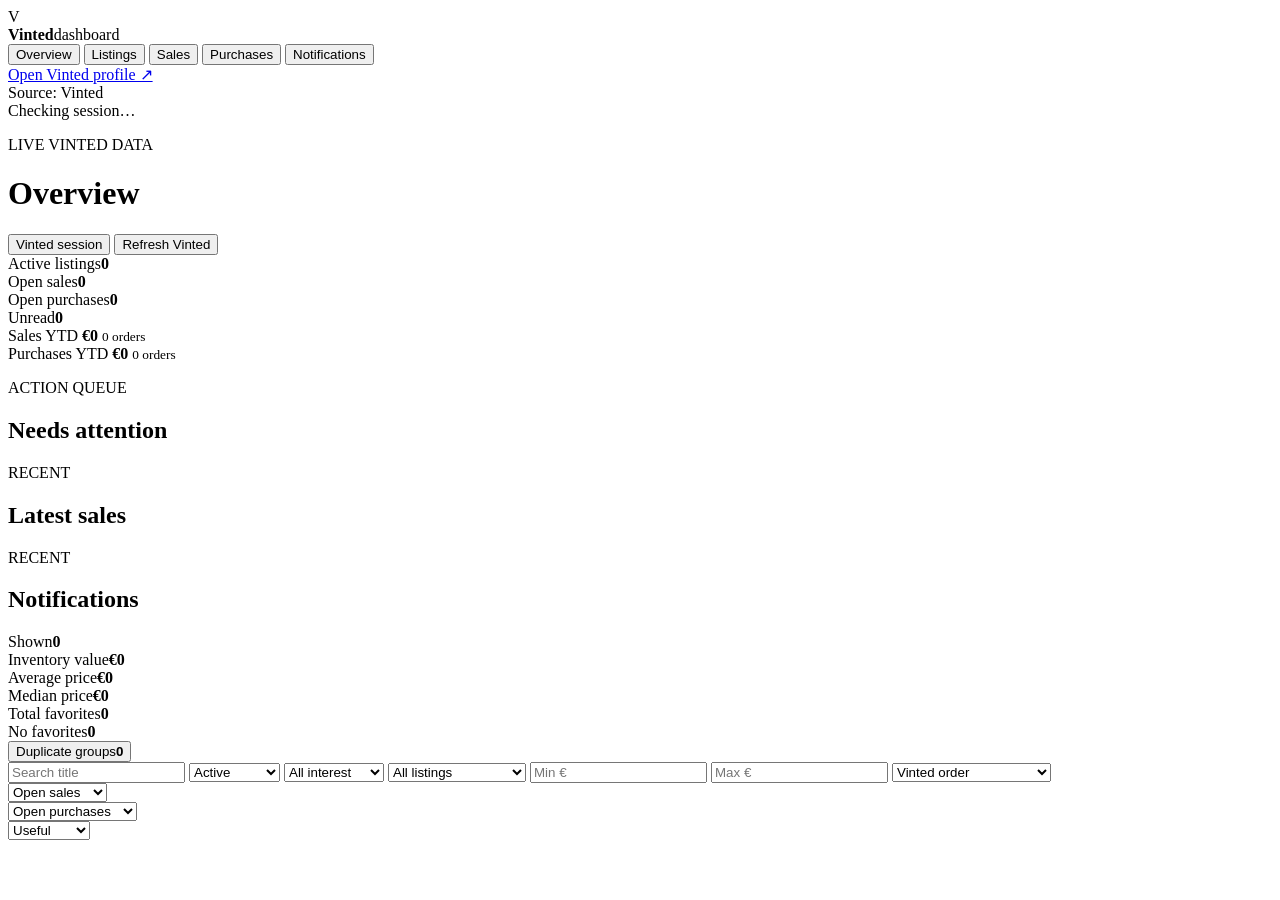
==== app/static/index.html @ d5b47444 "Show YTD sales and purchase totals" ====
<!doctype html>
<html lang="en">
<head>
  <meta charset="utf-8">
  <meta name="viewport" content="width=device-width,initial-scale=1">
  <title>Vinted Dashboard</title>
  <link rel="stylesheet" href="/static/styles.css">
</head>
<body>
  <div class="shell">
    <aside class="sidebar">
      <div class="brand">
        <div class="brand-mark">V</div>
        <div><strong>Vinted</strong><span>dashboard</span></div>
      </div>

      <nav id="nav">
        <button class="nav-item active" data-view="overview">Overview</button>
        <button class="nav-item" data-view="listings">Listings <span id="nav-listings"></span></button>
        <button class="nav-item" data-view="sales">Sales <span id="nav-sales"></span></button>
        <button class="nav-item" data-view="purchases">Purchases <span id="nav-purchases"></span></button>
        <button class="nav-item" data-view="notifications">Notifications <span id="nav-notifications"></span></button>
      </nav>

      <div class="sidebar-bottom">
        <a id="profile-link" href="https://www.vinted.pt/member/58344842" target="_blank" rel="noreferrer">Open Vinted profile ↗</a>
        <div class="source-note">
          Source: Vinted<br>
          <span id="session-state">Checking session…</span>
        </div>
      </div>
    </aside>

    <main>
      <header>
        <div>
          <p class="eyebrow">LIVE VINTED DATA</p>
          <h1 id="page-title">Overview</h1>
        </div>
        <div class="header-actions">
          <button class="btn secondary" id="session-btn">Vinted session</button>
          <button class="btn primary" id="refresh-btn">Refresh Vinted</button>
        </div>
      </header>

      <div id="flash"></div>
      <div id="source-errors"></div>

      <section id="overview" class="view active">
        <div class="stat-grid">
          <article class="stat"><span>Active listings</span><strong id="stat-active">0</strong></article>
          <article class="stat"><span>Open sales</span><strong id="stat-sales">0</strong></article>
          <article class="stat"><span>Open purchases</span><strong id="stat-purchases">0</strong></article>
          <article class="stat"><span>Unread</span><strong id="stat-unread">0</strong></article>
        </div>

        <div class="ytd-grid">
          <article class="stat ytd-stat">
            <span id="ytd-sales-label">Sales YTD</span>
            <strong id="stat-ytd-sales">€0</strong>
            <small id="stat-ytd-sales-count">0 orders</small>
          </article>
          <article class="stat ytd-stat">
            <span id="ytd-purchases-label">Purchases YTD</span>
            <strong id="stat-ytd-purchases">€0</strong>
            <small id="stat-ytd-purchases-count">0 orders</small>
          </article>
        </div>

        <div class="panel">
          <div class="panel-head">
            <div><p class="eyebrow">ACTION QUEUE</p><h2>Needs attention</h2></div>
          </div>
          <div id="attention"></div>
        </div>

        <div class="grid-2">
          <div class="panel">
            <div class="panel-head"><div><p class="eyebrow">RECENT</p><h2>Latest sales</h2></div></div>
            <div id="recent-sales"></div>
          </div>
          <div class="panel">
            <div class="panel-head"><div><p class="eyebrow">RECENT</p><h2>Notifications</h2></div></div>
            <div id="recent-notifications"></div>
          </div>
        </div>
      </section>

      <section id="listings" class="view">
        <div class="listing-stats" id="listing-stats">
          <article class="mini-stat"><span>Shown</span><strong id="listing-stat-count">0</strong></article>
          <article class="mini-stat"><span>Inventory value</span><strong id="listing-stat-value">€0</strong></article>
          <article class="mini-stat"><span>Average price</span><strong id="listing-stat-average">€0</strong></article>
          <article class="mini-stat"><span>Median price</span><strong id="listing-stat-median">€0</strong></article>
          <article class="mini-stat"><span>Total favorites</span><strong id="listing-stat-favorites">0</strong></article>
          <article class="mini-stat"><span>No favorites</span><strong id="listing-stat-zero-favorites">0</strong></article>
          <button class="mini-stat duplicate-stat" id="listing-stat-duplicates" type="button" title="Show only potential duplicate listings">
            <span>Duplicate groups</span><strong id="listing-stat-duplicate-groups">0</strong>
          </button>
        </div>
        <div class="toolbar listing-toolbar">
          <input id="listing-search" class="search" placeholder="Search title">
          <select id="listing-status" aria-label="Listing status">
            <option value="">All statuses</option>
            <option value="active" selected>Active</option>
            <option value="sold">Sold</option>
            <option value="reserved">Reserved</option>
            <option value="hidden">Hidden</option>
            <option value="draft">Draft</option>
          </select>
          <select id="listing-interest" aria-label="Favorite filter">
            <option value="">All interest</option>
            <option value="liked">Has favorites</option>
            <option value="unliked">No favorites</option>
          </select>
          <select id="listing-duplicate" aria-label="Duplicate filter">
            <option value="">All listings</option>
            <option value="duplicates">Potential duplicates</option>
            <option value="unique">Unique titles</option>
          </select>
          <input id="listing-price-min" class="price-filter" type="number" min="0" step="0.50" inputmode="decimal" placeholder="Min €" aria-label="Minimum price">
          <input id="listing-price-max" class="price-filter" type="number" min="0" step="0.50" inputmode="decimal" placeholder="Max €" aria-label="Maximum price">
          <select id="listing-sort" aria-label="Sort listings">
            <option value="newest">Vinted order</option>
            <option value="oldest">Vinted order - reversed</option>
            <option value="price-asc">Price - low to high</option>
            <option value="price-desc">Price - high to low</option>
            <option value="likes-desc">Most favorites</option>
            <option value="views-desc">Most views</option>
            <option value="title-asc">Title A-Z</option>
          </select>
          <span class="toolbar-count" id="listing-count"></span>
        </div>
        <div class="panel table-panel"><div id="listings-table"></div></div>
      </section>

      <section id="sales" class="view">
        <div class="toolbar">
          <select id="sales-scope">
            <option value="open">Open sales</option>
            <option value="closed">Closed sales</option>
            <option value="all">All sales</option>
          </select>
        </div>
        <div class="panel table-panel"><div id="sales-table"></div></div>
      </section>

      <section id="purchases" class="view">
        <div class="toolbar">
          <select id="purchases-scope">
            <option value="open">Open purchases</option>
            <option value="closed">Closed purchases</option>
            <option value="all">All purchases</option>
          </select>
        </div>
        <div class="panel table-panel"><div id="purchases-table"></div></div>
      </section>

      <section id="notifications" class="view">
        <div class="toolbar">
          <select id="notification-filter" aria-label="Notification filter">
            <option value="useful" selected>Useful</option>
            <option value="all">All activity</option>
            <option value="favorites">Favorites</option>
          </select>
          <span class="toolbar-count" id="notification-count"></span>
        </div>
        <div class="panel"><div id="notifications-list"></div></div>
      </section>
    </main>
  </div>

  <dialog id="session-dialog">
    <form id="session-form">
      <div class="dialog-head">
        <h2>Vinted session</h2>
        <button type="button" class="icon-btn" id="session-close">×</button>
      </div>
      <p class="dialog-copy">Paste the complete <code>Cookie</code> request header from a signed-in request to <code>www.vinted.pt</code>. It is stored only on this server.</p>
      <label>Cookie header
        <textarea id="session-cookie" rows="8" placeholder="access_token_web=...; refresh_token_web=...; ..."></textarea>
      </label>
      <div class="session-status" id="dialog-session-status"></div>
      <div class="dialog-actions split">
        <button type="button" class="btn danger" id="session-clear">Clear saved session</button>
        <div>
          <button type="button" class="btn secondary" id="session-cancel">Cancel</button>
          <button type="submit" class="btn primary">Save & test</button>
        </div>
      </div>
    </form>
  </dialog>

  <script src="/static/app.js"></script>
</body>
</html>
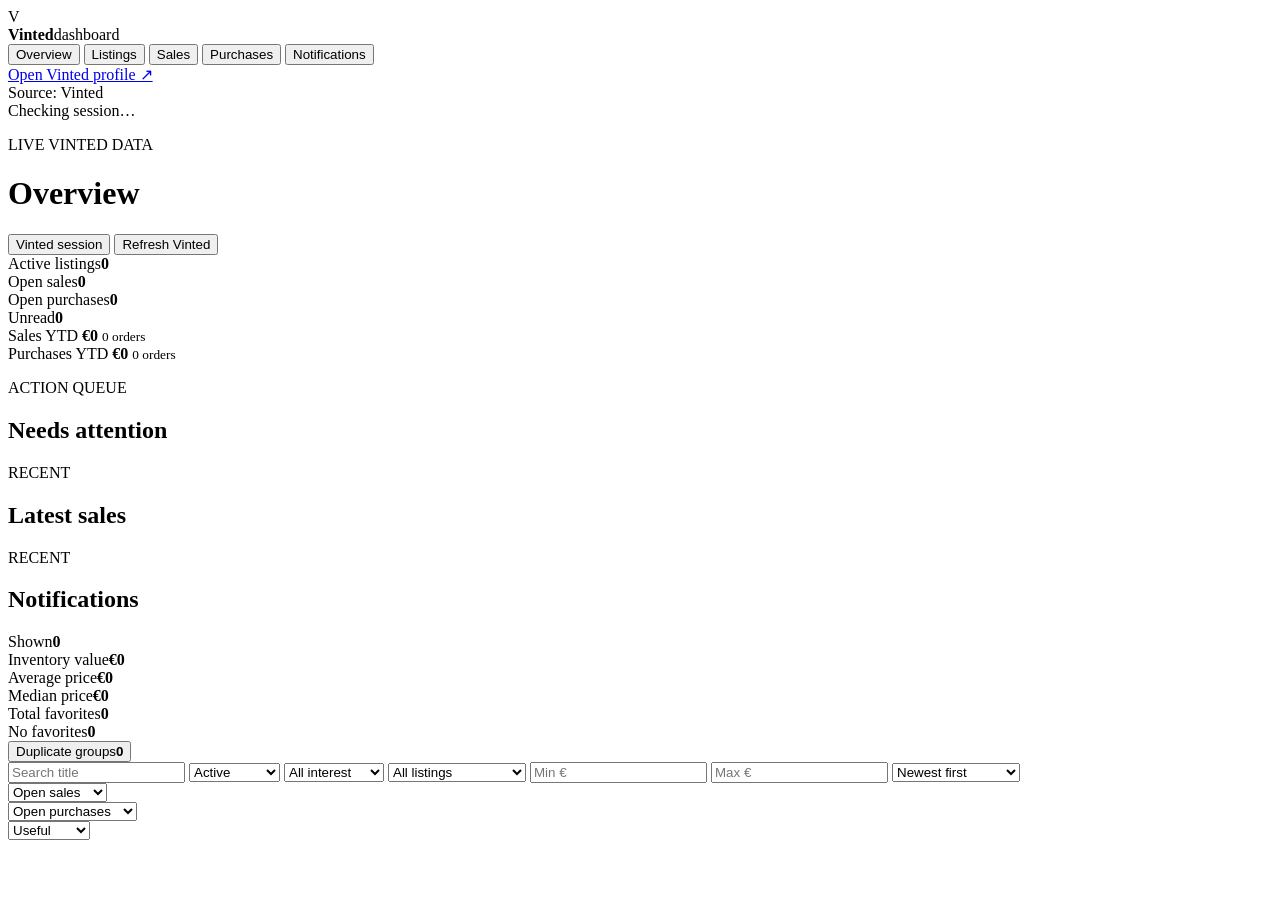
==== commit 05829f54: "Label listing date sorting" ====
--- a/app/static/index.html
+++ b/app/static/index.html
@@ -121,8 +121,8 @@
           <input id="listing-price-min" class="price-filter" type="number" min="0" step="0.50" inputmode="decimal" placeholder="Min €" aria-label="Minimum price">
           <input id="listing-price-max" class="price-filter" type="number" min="0" step="0.50" inputmode="decimal" placeholder="Max €" aria-label="Maximum price">
           <select id="listing-sort" aria-label="Sort listings">
-            <option value="newest">Vinted order</option>
-            <option value="oldest">Vinted order - reversed</option>
+            <option value="newest">Newest first</option>
+            <option value="oldest">Oldest first</option>
             <option value="price-asc">Price - low to high</option>
             <option value="price-desc">Price - high to low</option>
             <option value="likes-desc">Most favorites</option>
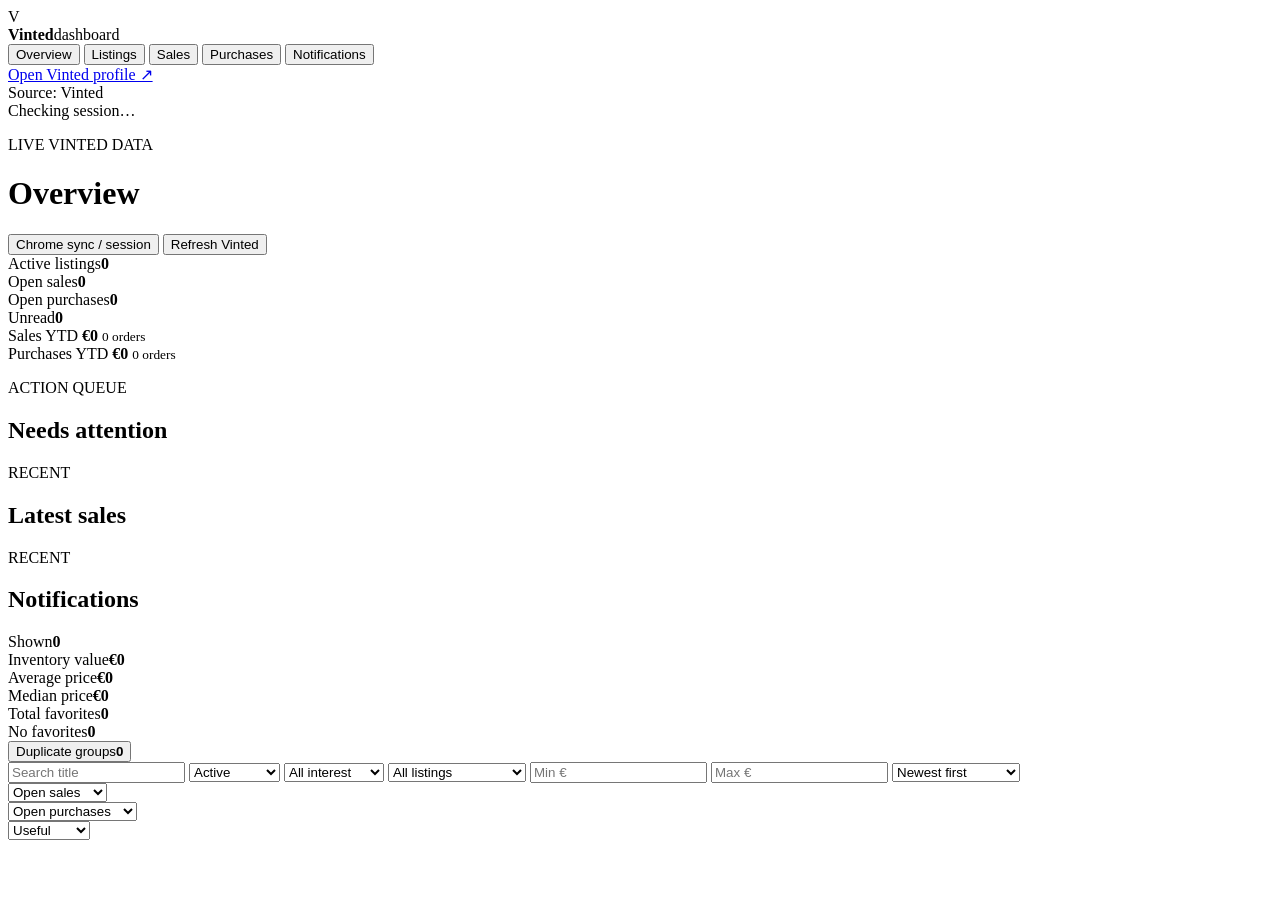
==== commit ce6759e6: "Add Chrome extension download and install flow" ====
--- a/app/static/index.html
+++ b/app/static/index.html
@@ -38,7 +38,7 @@
           <h1 id="page-title">Overview</h1>
         </div>
         <div class="header-actions">
-          <button class="btn secondary" id="session-btn">Vinted session</button>
+          <button class="btn secondary" id="session-btn">Chrome sync / session</button>
           <button class="btn primary" id="refresh-btn">Refresh Vinted</button>
         </div>
       </header>
@@ -173,20 +173,37 @@
   <dialog id="session-dialog">
     <form id="session-form">
       <div class="dialog-head">
-        <h2>Vinted session</h2>
+        <h2>Vinted connection</h2>
         <button type="button" class="icon-btn" id="session-close">×</button>
       </div>
-      <p class="dialog-copy">Paste the complete <code>Cookie</code> request header from a signed-in request to <code>www.vinted.pt</code>. It is stored only on this server.</p>
-      <label>Cookie header
-        <textarea id="session-cookie" rows="8" placeholder="access_token_web=...; refresh_token_web=...; ..."></textarea>
-      </label>
+
+      <div class="extension-install">
+        <p class="eyebrow">RECOMMENDED</p>
+        <h3>Chrome sync extension</h3>
+        <p class="dialog-copy">Use the Vinted session already signed in on this laptop. The extension sends only dashboard data to <code>media-server:5050</code> - it does not export Vinted cookie values.</p>
+        <a class="btn primary extension-download" href="/downloads/vinted-session-sync.zip">Download Chrome extension ZIP</a>
+        <ol class="install-steps">
+          <li>Extract the ZIP somewhere permanent.</li>
+          <li>Open <code>chrome://extensions</code>, enable Developer mode, then choose <strong>Load unpacked</strong>.</li>
+          <li>Select the extracted folder and click <strong>Sync now</strong> in the extension.</li>
+        </ol>
+      </div>
+
+      <details class="manual-session">
+        <summary>Manual cookie session fallback</summary>
+        <p class="dialog-copy">If you do not want to use Chrome sync, paste Vinted's signed-in cookies here. For automatic renewal, include both <code>access_token_web</code> and <code>refresh_token_web</code>.</p>
+        <label>Cookie header
+          <textarea id="session-cookie" rows="7" placeholder="access_token_web=...; refresh_token_web=...; ..."></textarea>
+        </label>
+        <div class="manual-session-actions">
+          <button type="button" class="btn danger" id="session-clear">Clear saved session</button>
+          <button type="submit" class="btn primary">Save & test</button>
+        </div>
+      </details>
+
       <div class="session-status" id="dialog-session-status"></div>
-      <div class="dialog-actions split">
-        <button type="button" class="btn danger" id="session-clear">Clear saved session</button>
-        <div>
-          <button type="button" class="btn secondary" id="session-cancel">Cancel</button>
-          <button type="submit" class="btn primary">Save & test</button>
-        </div>
+      <div class="dialog-actions">
+        <button type="button" class="btn secondary" id="session-cancel">Close</button>
       </div>
     </form>
   </dialog>
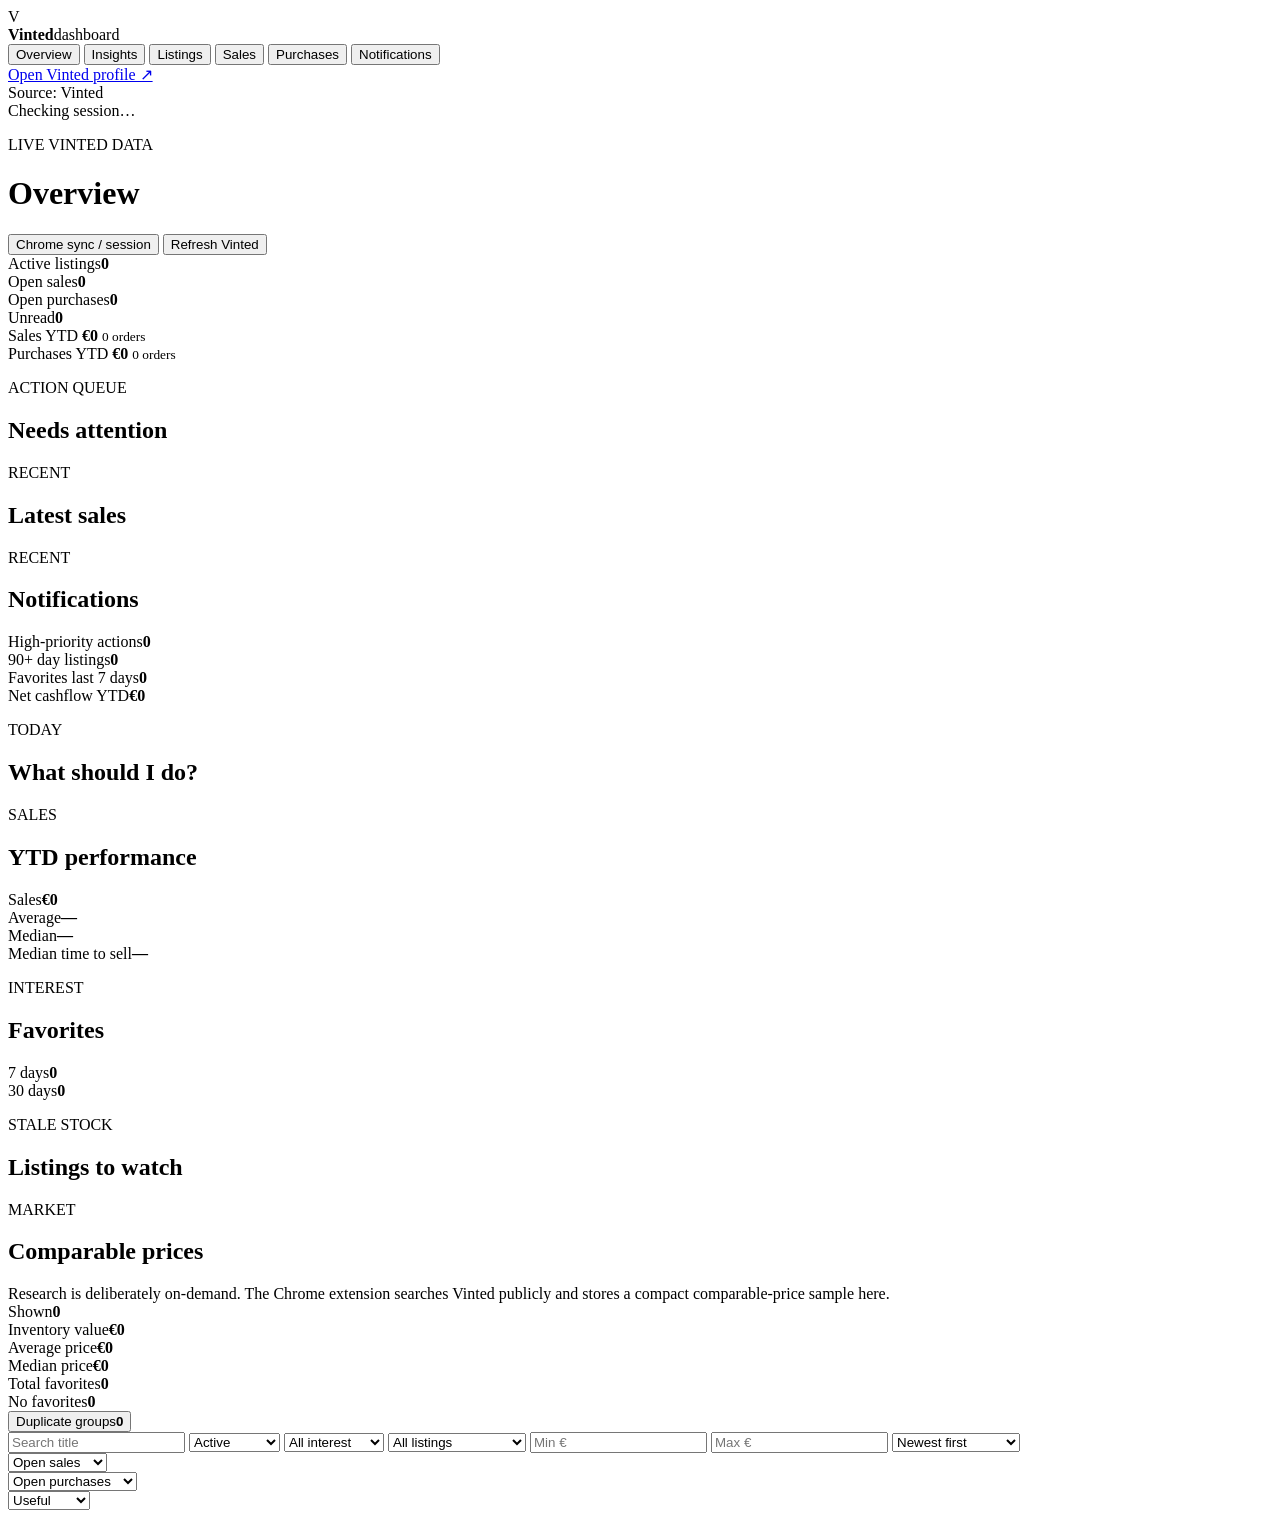
==== commit 5a40f475: "Add reseller intelligence dashboard" ====
--- a/app/static/index.html
+++ b/app/static/index.html
@@ -16,6 +16,7 @@
 
       <nav id="nav">
         <button class="nav-item active" data-view="overview">Overview</button>
+        <button class="nav-item" data-view="insights">Insights <span id="nav-insights"></span></button>
         <button class="nav-item" data-view="listings">Listings <span id="nav-listings"></span></button>
         <button class="nav-item" data-view="sales">Sales <span id="nav-sales"></span></button>
         <button class="nav-item" data-view="purchases">Purchases <span id="nav-purchases"></span></button>
@@ -86,6 +87,63 @@
         </div>
       </section>
 
+      <section id="insights" class="view">
+        <div class="insight-stat-grid">
+          <article class="stat"><span>High-priority actions</span><strong id="insight-actions">0</strong></article>
+          <article class="stat"><span>90+ day listings</span><strong id="insight-stale90">0</strong></article>
+          <article class="stat"><span>Favorites last 7 days</span><strong id="insight-favorites7">0</strong></article>
+          <article class="stat"><span>Net cashflow YTD</span><strong id="insight-net">€0</strong></article>
+        </div>
+
+        <div class="panel">
+          <div class="panel-head">
+            <div><p class="eyebrow">TODAY</p><h2>What should I do?</h2></div>
+            <span class="panel-note" id="today-action-count"></span>
+          </div>
+          <div id="today-actions"></div>
+        </div>
+
+        <div class="grid-2 insight-grid">
+          <div class="panel">
+            <div class="panel-head"><div><p class="eyebrow">SALES</p><h2>YTD performance</h2></div></div>
+            <div class="insight-body">
+              <div class="metric-row">
+                <div><span>Sales</span><strong id="analytics-sales">€0</strong></div>
+                <div><span>Average</span><strong id="analytics-average">—</strong></div>
+                <div><span>Median</span><strong id="analytics-median">—</strong></div>
+                <div><span>Median time to sell</span><strong id="analytics-days-to-sell">—</strong></div>
+              </div>
+              <div id="sales-monthly-chart" class="bar-chart"></div>
+            </div>
+          </div>
+
+          <div class="panel">
+            <div class="panel-head"><div><p class="eyebrow">INTEREST</p><h2>Favorites</h2></div></div>
+            <div class="insight-body">
+              <div class="metric-row compact">
+                <div><span>7 days</span><strong id="favorites-7d">0</strong></div>
+                <div><span>30 days</span><strong id="favorites-30d">0</strong></div>
+              </div>
+              <div id="favorite-top-list"></div>
+            </div>
+          </div>
+        </div>
+
+        <div class="panel table-panel">
+          <div class="panel-head"><div><p class="eyebrow">STALE STOCK</p><h2>Listings to watch</h2></div></div>
+          <div id="stale-table"></div>
+        </div>
+
+        <div class="panel table-panel">
+          <div class="panel-head">
+            <div><p class="eyebrow">MARKET</p><h2>Comparable prices</h2></div>
+            <span class="panel-note" id="market-queue-count"></span>
+          </div>
+          <div class="market-help">Research is deliberately on-demand. The Chrome extension searches Vinted publicly and stores a compact comparable-price sample here.</div>
+          <div id="market-table"></div>
+        </div>
+      </section>
+
       <section id="listings" class="view">
         <div class="listing-stats" id="listing-stats">
           <article class="mini-stat"><span>Shown</span><strong id="listing-stat-count">0</strong></article>
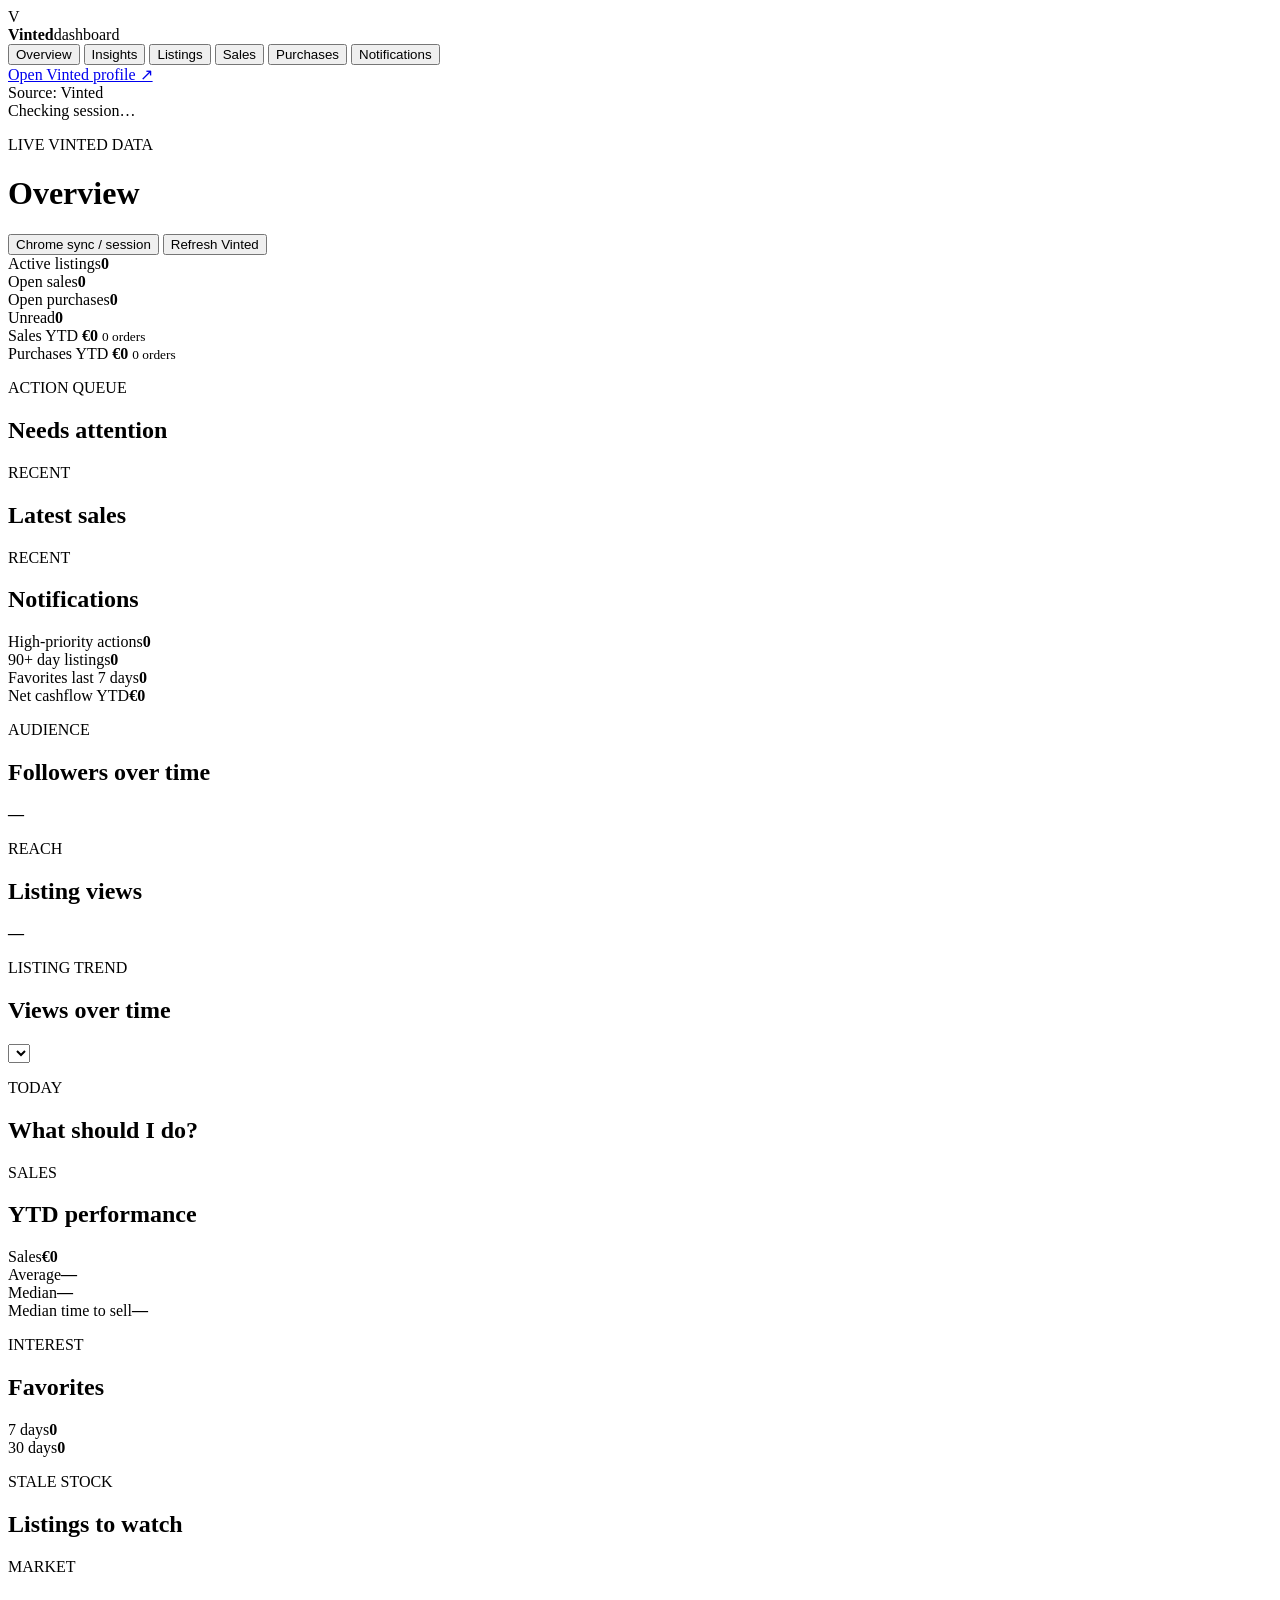
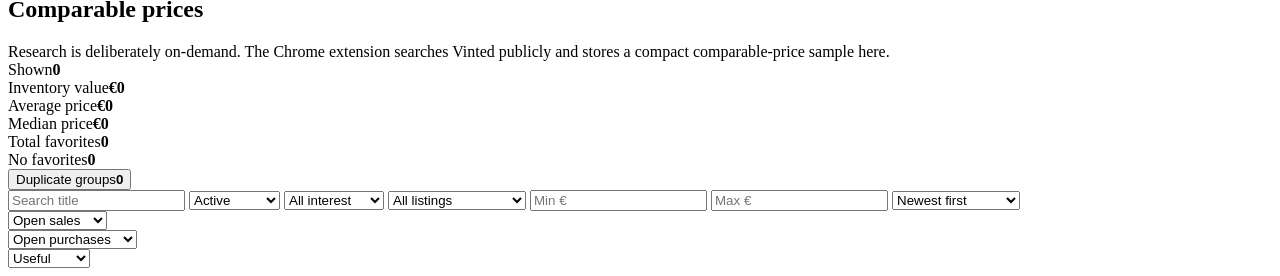
==== commit d65e1e18: "Add follower and view trend panels" ====
--- a/app/static/index.html
+++ b/app/static/index.html
@@ -95,6 +95,38 @@
           <article class="stat"><span>Net cashflow YTD</span><strong id="insight-net">€0</strong></article>
         </div>
 
+        <div class="grid-2 audience-grid">
+          <div class="panel">
+            <div class="panel-head">
+              <div><p class="eyebrow">AUDIENCE</p><h2>Followers over time</h2></div>
+              <div class="chart-kpi"><strong id="followers-current">—</strong><span id="followers-change"></span></div>
+            </div>
+            <div class="trend-chart-wrap">
+              <div id="followers-chart" class="trend-chart"></div>
+            </div>
+          </div>
+
+          <div class="panel">
+            <div class="panel-head">
+              <div><p class="eyebrow">REACH</p><h2>Listing views</h2></div>
+              <div class="chart-kpi"><strong id="views-total">—</strong><span id="views-gained7"></span></div>
+            </div>
+            <div class="trend-chart-wrap">
+              <div id="views-gained-chart" class="trend-chart"></div>
+            </div>
+          </div>
+        </div>
+
+        <div class="panel">
+          <div class="panel-head listing-trend-head">
+            <div><p class="eyebrow">LISTING TREND</p><h2>Views over time</h2></div>
+            <select id="view-listing-select" aria-label="Choose listing for view history"></select>
+          </div>
+          <div class="trend-chart-wrap large">
+            <div id="listing-views-chart" class="trend-chart"></div>
+          </div>
+        </div>
+
         <div class="panel">
           <div class="panel-head">
             <div><p class="eyebrow">TODAY</p><h2>What should I do?</h2></div>
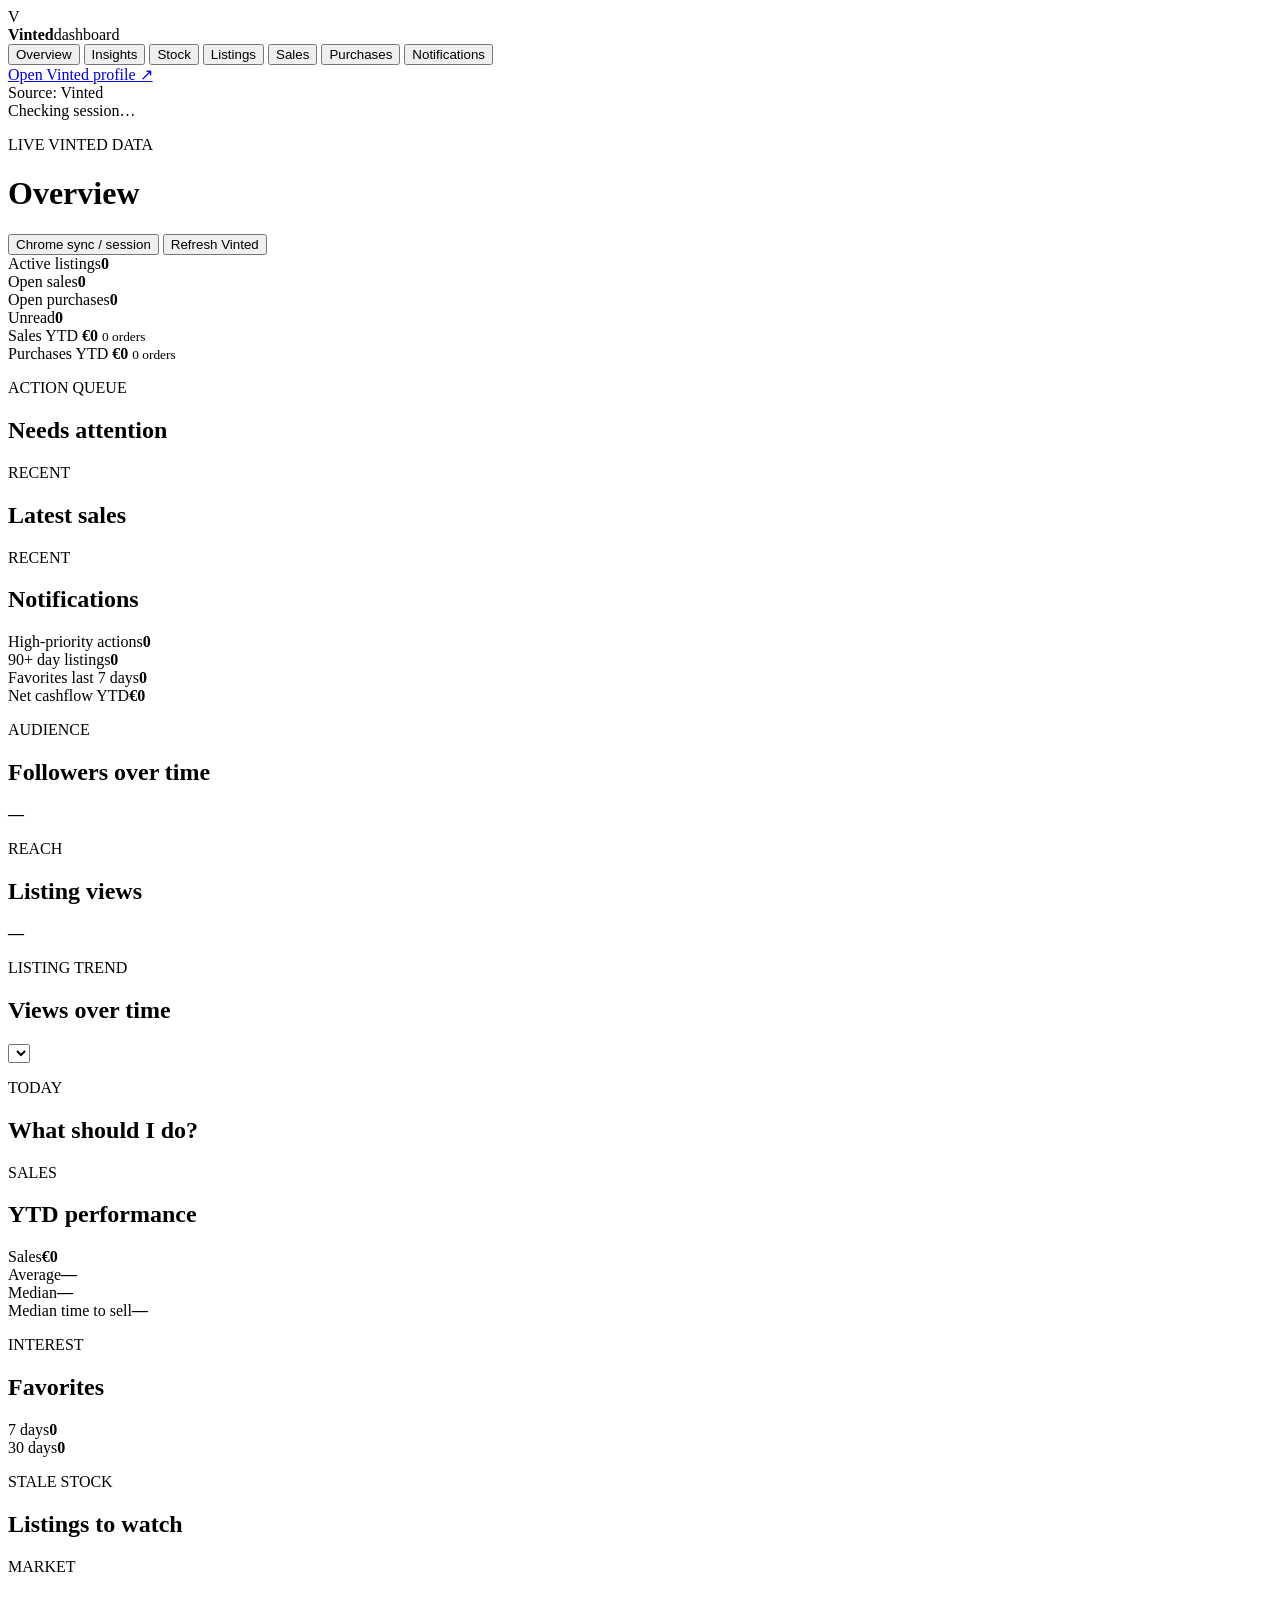
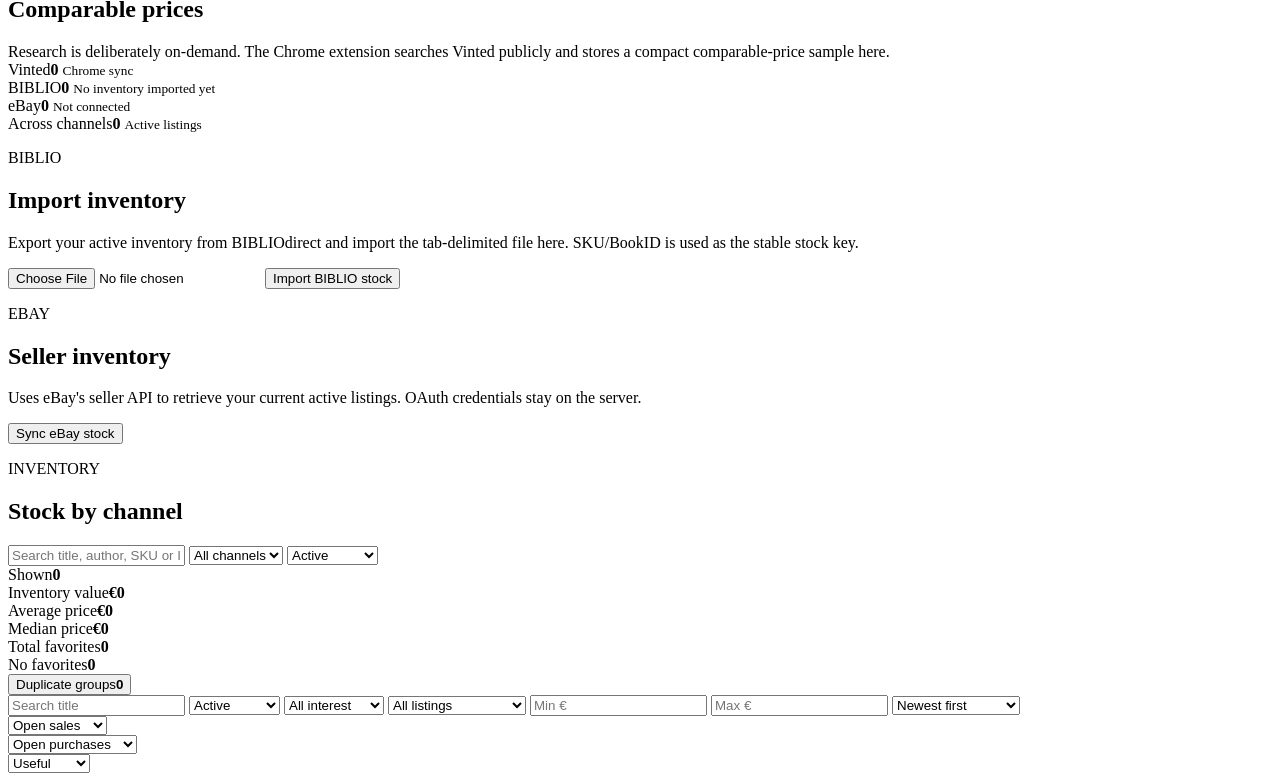
==== commit c76431c4: "Add multi-channel stock view" ====
--- a/app/static/index.html
+++ b/app/static/index.html
@@ -17,6 +17,7 @@
       <nav id="nav">
         <button class="nav-item active" data-view="overview">Overview</button>
         <button class="nav-item" data-view="insights">Insights <span id="nav-insights"></span></button>
+        <button class="nav-item" data-view="stock">Stock <span id="nav-stock"></span></button>
         <button class="nav-item" data-view="listings">Listings <span id="nav-listings"></span></button>
         <button class="nav-item" data-view="sales">Sales <span id="nav-sales"></span></button>
         <button class="nav-item" data-view="purchases">Purchases <span id="nav-purchases"></span></button>
@@ -173,6 +174,70 @@
           </div>
           <div class="market-help">Research is deliberately on-demand. The Chrome extension searches Vinted publicly and stores a compact comparable-price sample here.</div>
           <div id="market-table"></div>
+        </div>
+      </section>
+
+      <section id="stock" class="view">
+        <div class="stock-source-grid">
+          <article class="stat stock-source-card">
+            <span>Vinted</span><strong id="stock-vinted-active">0</strong>
+            <small id="stock-vinted-meta">Chrome sync</small>
+          </article>
+          <article class="stat stock-source-card">
+            <span>BIBLIO</span><strong id="stock-biblio-active">0</strong>
+            <small id="stock-biblio-meta">No inventory imported yet</small>
+          </article>
+          <article class="stat stock-source-card">
+            <span>eBay</span><strong id="stock-ebay-active">0</strong>
+            <small id="stock-ebay-meta">Not connected</small>
+          </article>
+          <article class="stat stock-source-card">
+            <span>Across channels</span><strong id="stock-total-active">0</strong>
+            <small id="stock-total-meta">Active listings</small>
+          </article>
+        </div>
+
+        <div class="grid-2 stock-connectors">
+          <div class="panel">
+            <div class="panel-head"><div><p class="eyebrow">BIBLIO</p><h2>Import inventory</h2></div></div>
+            <div class="connector-body">
+              <p>Export your active inventory from BIBLIOdirect and import the tab-delimited file here. SKU/BookID is used as the stable stock key.</p>
+              <input id="biblio-file" type="file" accept=".txt,.tsv,.csv,text/plain,text/csv">
+              <button id="biblio-import-btn" class="btn primary" type="button">Import BIBLIO stock</button>
+              <div id="biblio-import-status" class="connector-status"></div>
+            </div>
+          </div>
+          <div class="panel">
+            <div class="panel-head"><div><p class="eyebrow">EBAY</p><h2>Seller inventory</h2></div></div>
+            <div class="connector-body">
+              <p>Uses eBay's seller API to retrieve your current active listings. OAuth credentials stay on the server.</p>
+              <button id="ebay-sync-btn" class="btn primary" type="button">Sync eBay stock</button>
+              <div id="ebay-sync-status" class="connector-status"></div>
+            </div>
+          </div>
+        </div>
+
+        <div class="panel table-panel">
+          <div class="panel-head">
+            <div><p class="eyebrow">INVENTORY</p><h2>Stock by channel</h2></div>
+          </div>
+          <div class="toolbar stock-toolbar">
+            <input id="stock-search" class="search" placeholder="Search title, author, SKU or ISBN">
+            <select id="stock-source">
+              <option value="">All channels</option>
+              <option value="vinted">Vinted</option>
+              <option value="biblio">BIBLIO</option>
+              <option value="ebay">eBay</option>
+            </select>
+            <select id="stock-status">
+              <option value="active">Active</option>
+              <option value="">All statuses</option>
+              <option value="inactive">Inactive</option>
+              <option value="sold">Sold</option>
+            </select>
+            <span id="stock-count" class="toolbar-count"></span>
+          </div>
+          <div id="stock-table"></div>
         </div>
       </section>
 
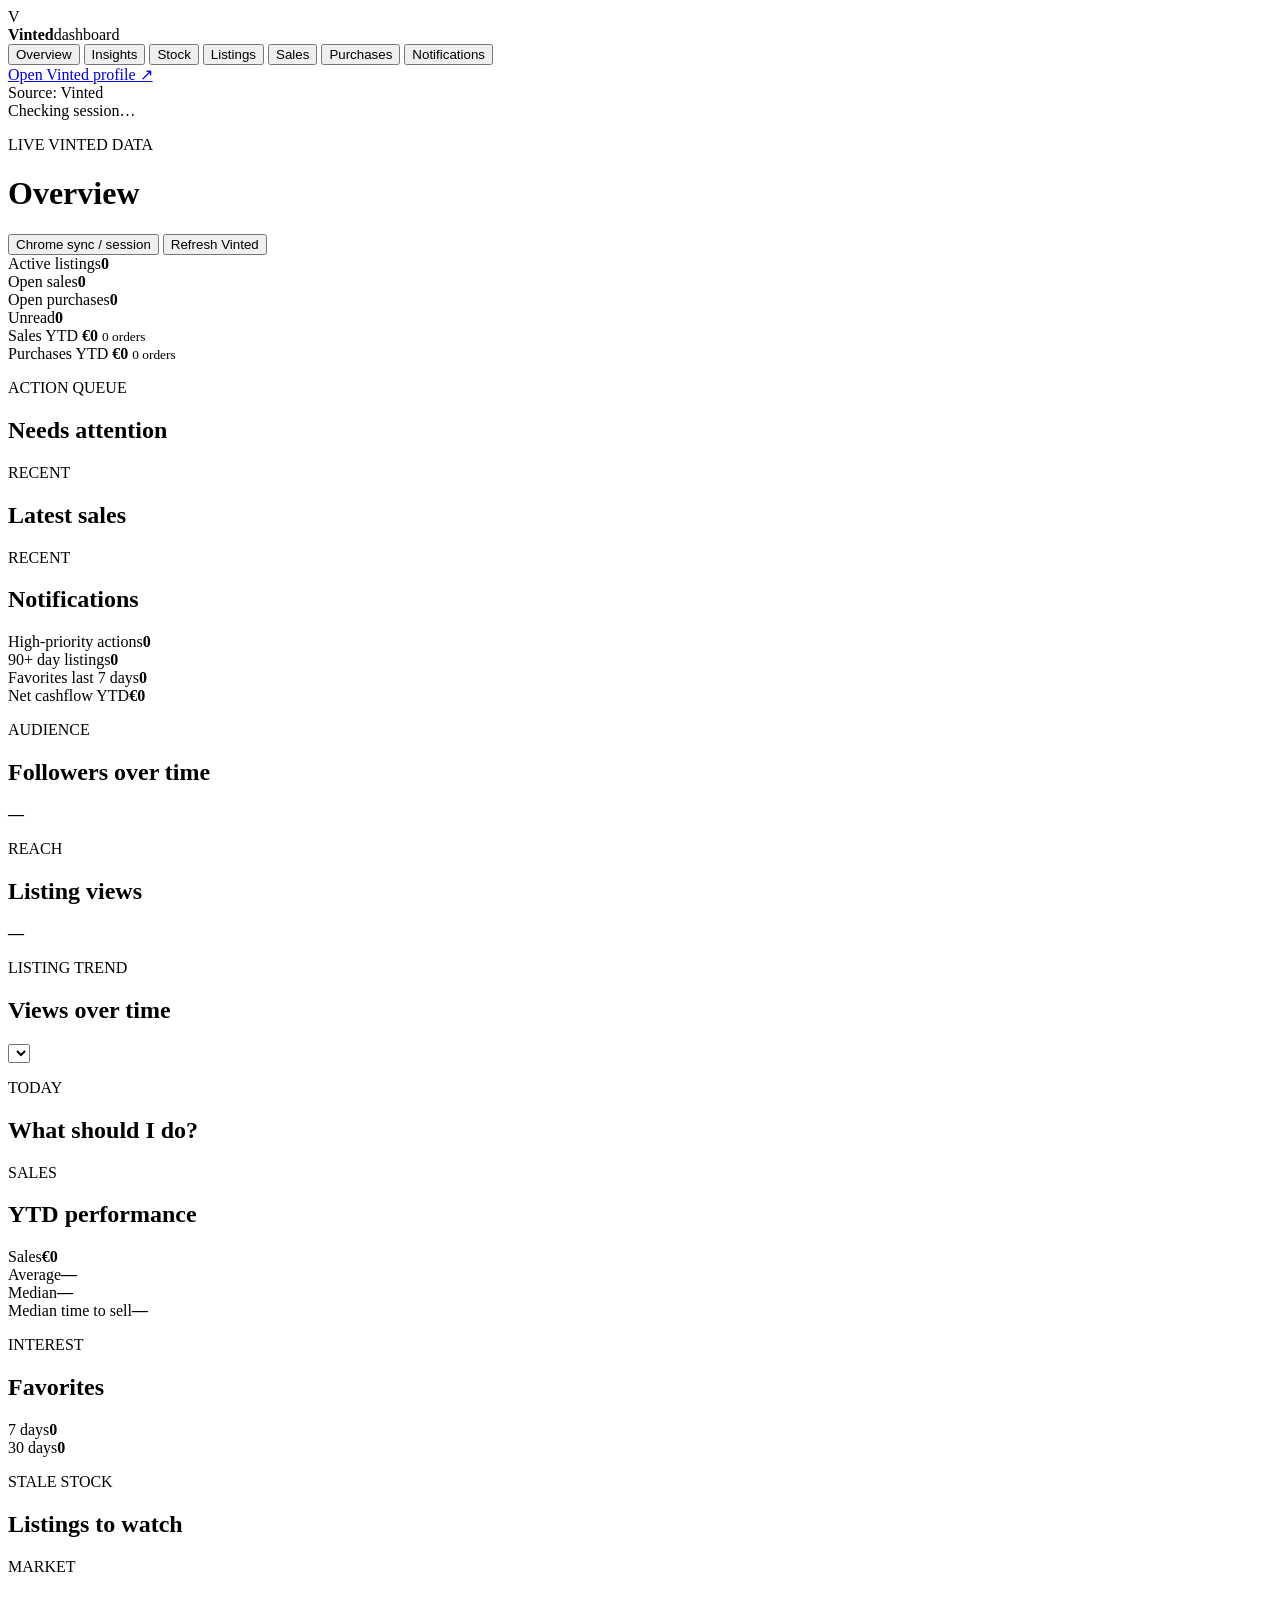
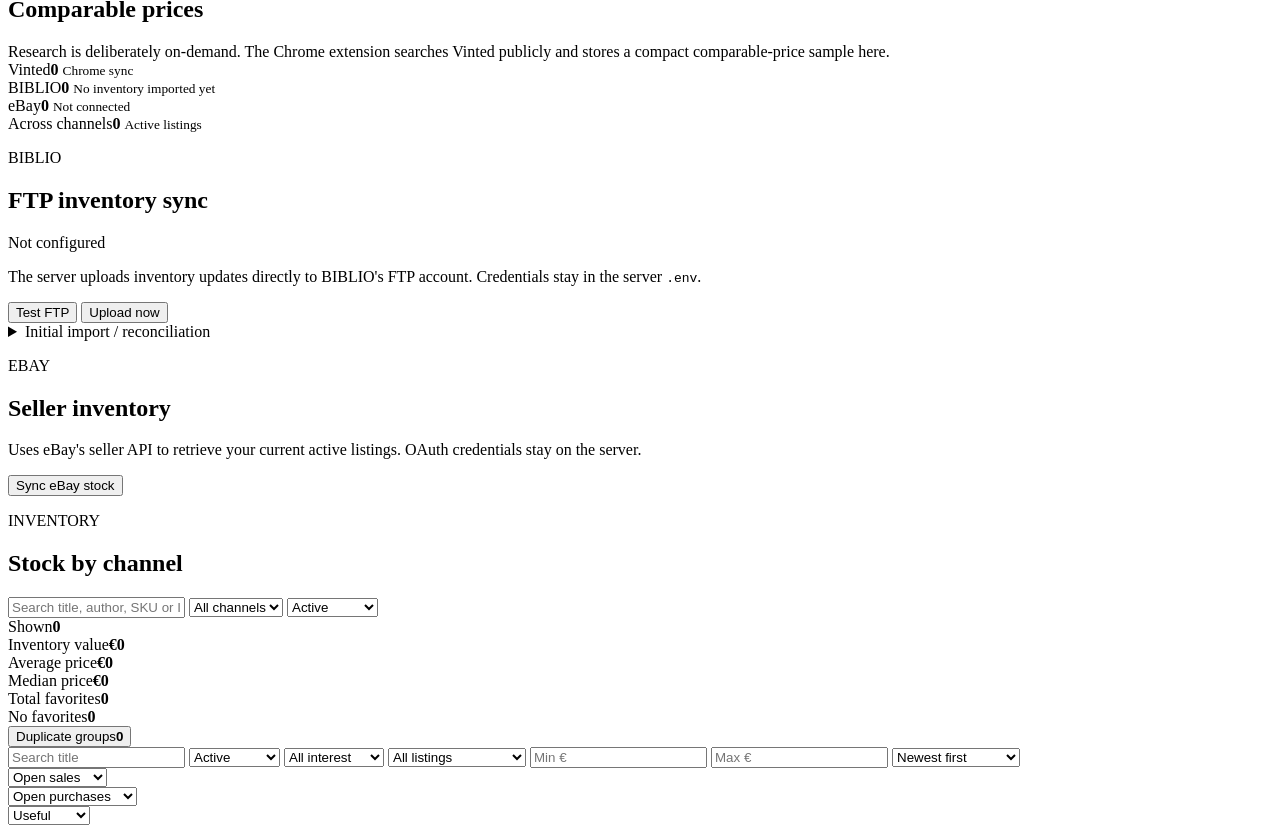
==== commit 56a7eefc: "Add BIBLIO FTP controls to Stock view" ====
--- a/app/static/index.html
+++ b/app/static/index.html
@@ -199,12 +199,26 @@
 
         <div class="grid-2 stock-connectors">
           <div class="panel">
-            <div class="panel-head"><div><p class="eyebrow">BIBLIO</p><h2>Import inventory</h2></div></div>
+            <div class="panel-head">
+              <div><p class="eyebrow">BIBLIO</p><h2>FTP inventory sync</h2></div>
+              <span id="biblio-ftp-state" class="connector-badge">Not configured</span>
+            </div>
             <div class="connector-body">
-              <p>Export your active inventory from BIBLIOdirect and import the tab-delimited file here. SKU/BookID is used as the stable stock key.</p>
-              <input id="biblio-file" type="file" accept=".txt,.tsv,.csv,text/plain,text/csv">
-              <button id="biblio-import-btn" class="btn primary" type="button">Import BIBLIO stock</button>
-              <div id="biblio-import-status" class="connector-status"></div>
+              <p>The server uploads inventory updates directly to BIBLIO's FTP account. Credentials stay in the server <code>.env</code>.</p>
+              <div id="biblio-ftp-summary" class="connector-summary"></div>
+              <div class="connector-actions">
+                <button id="biblio-ftp-test-btn" class="btn secondary" type="button">Test FTP</button>
+                <button id="biblio-ftp-sync-btn" class="btn primary" type="button">Upload now</button>
+              </div>
+              <div id="biblio-ftp-status" class="connector-status"></div>
+
+              <details class="connector-backup">
+                <summary>Initial import / reconciliation</summary>
+                <p>Import a full BIBLIOdirect inventory download once so the local database has complete descriptions and SKUs. This remains available as a reconciliation fallback.</p>
+                <input id="biblio-file" type="file" accept=".txt,.tsv,.csv,text/plain,text/csv">
+                <button id="biblio-import-btn" class="btn secondary" type="button">Import BIBLIO stock</button>
+                <div id="biblio-import-status" class="connector-status"></div>
+              </details>
             </div>
           </div>
           <div class="panel">
